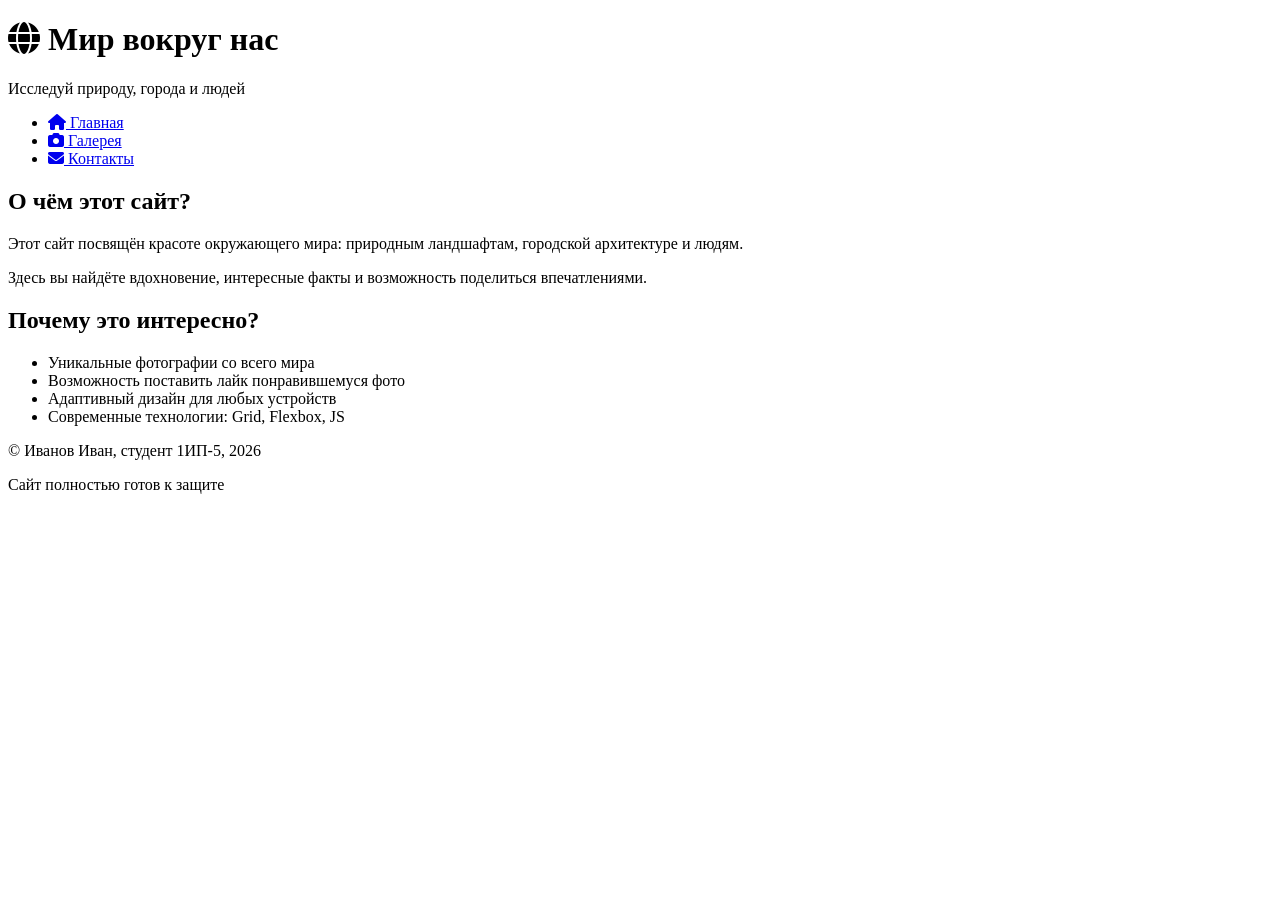
==== index.html @ f4687e2e "Add files via upload" ====
<!DOCTYPE html>
<html lang="ru">
<head>
  <meta charset="UTF-8">
  <meta name="viewport" content="width=device-width, initial-scale=1.0">
  <title>Мой тематический сайт</title>
  <link rel="stylesheet" href="C:\Users\User\Desktop\Максим Смирнов 1ип-7-25\style.css">
  <link rel="stylesheet" href="https://cdnjs.cloudflare.com/ajax/libs/font-awesome/6.4.0/css/all.min.css">
</head>
<body>

<header>
  <div class="header-content">
    <h1><i class="fas fa-globe"></i> Мир вокруг нас</h1>
    <p>Исследуй природу, города и людей</p>
  </div>
  <nav>
    <ul class="nav-grid">
      <li><a href="index.html" class="nav-link active"><i class="fas fa-home"></i> Главная</a></li>
      <li><a href="gallery.html" class="nav-link"><i class="fas fa-camera"></i> Галерея</a></li>
      <li><a href="contacts.html" class="nav-link"><i class="fas fa-envelope"></i> Контакты</a></li>
    </ul>
  </nav>
</header>

<main>
  <section>
    <h2>О чём этот сайт?</h2>
    <p>Этот сайт посвящён красоте окружающего мира: природным ландшафтам, городской архитектуре и людям.</p>
    <p>Здесь вы найдёте вдохновение, интересные факты и возможность поделиться впечатлениями.</p>

    <h2>Почему это интересно?</h2>
    <ul>
      <li>Уникальные фотографии со всего мира</li>
      <li>Возможность поставить лайк понравившемуся фото</li>
      <li>Адаптивный дизайн для любых устройств</li>
      <li>Современные технологии: Grid, Flexbox, JS</li>
    </ul>
  </section>
</main>

<footer>
  <p>© Иванов Иван, студент 1ИП-5, 2026</p>
  <p class="js-status">Сайт полностью готов к защите</p>
</footer>

<script src="C:\Users\User\Desktop\Максим Смирнов 1ип-7-25\script.js"></script>
</body>
</html>
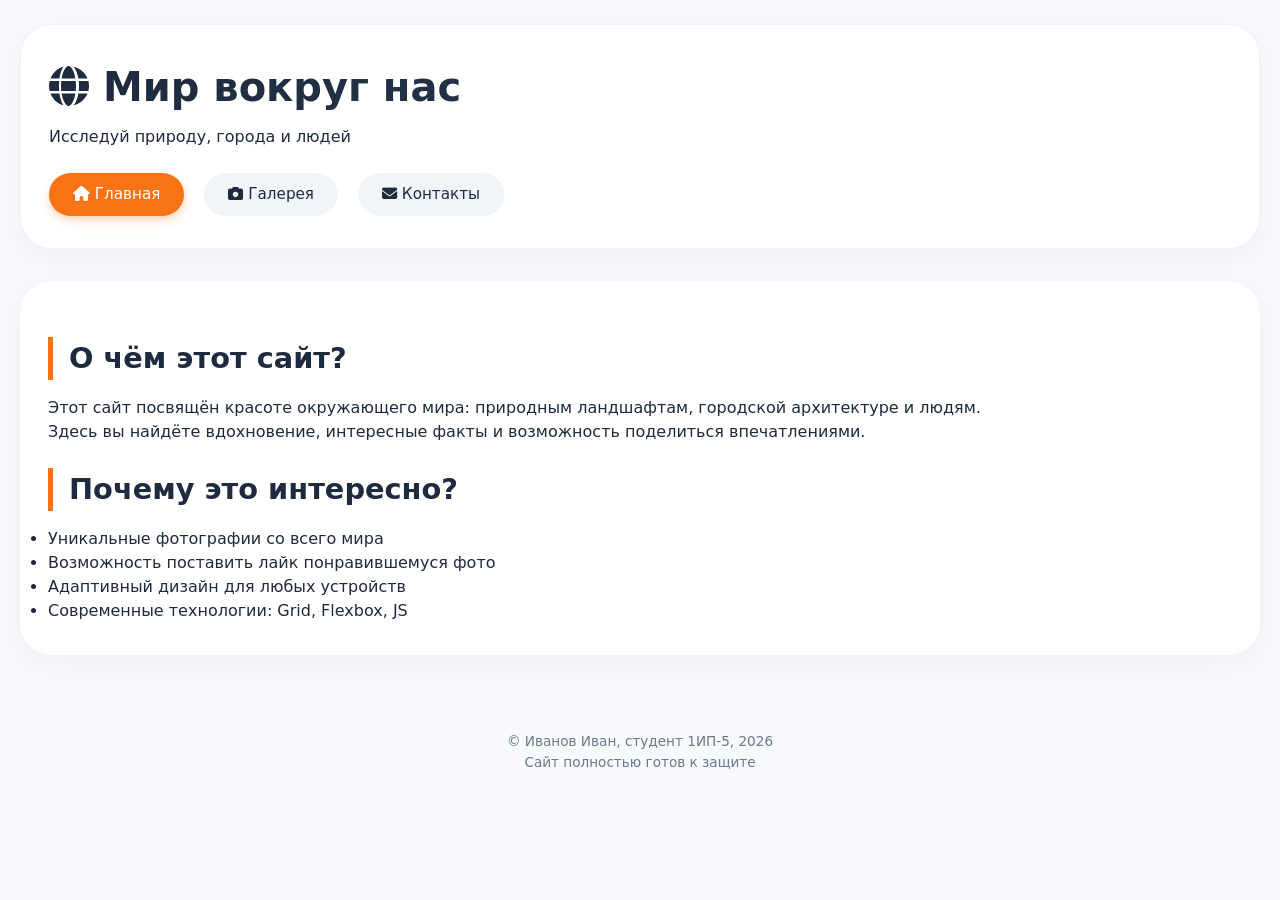
==== commit cc94b643: "Fix file paths and clean up HTML structure" ====
--- a/index.html
+++ b/index.html
@@ -4,7 +4,7 @@
   <meta charset="UTF-8">
   <meta name="viewport" content="width=device-width, initial-scale=1.0">
   <title>Мой тематический сайт</title>
-  <link rel="stylesheet" href="C:\Users\User\Desktop\Максим Смирнов 1ип-7-25\style.css">
+  <link rel="stylesheet" href="style.css">
   <link rel="stylesheet" href="https://cdnjs.cloudflare.com/ajax/libs/font-awesome/6.4.0/css/all.min.css">
 </head>
 <body>
@@ -46,4 +46,4 @@
 
 <script src="C:\Users\User\Desktop\Максим Смирнов 1ип-7-25\script.js"></script>
 </body>
-</html>+</html>
--- a/style.css
+++ b/style.css
@@ -0,0 +1,457 @@
+/* ========== RESET ========== */
+* {
+  margin: 0;
+  padding: 0;
+  box-sizing: border-box;
+}
+
+body {
+  font-family: 'Inter', system-ui, -apple-system, 'Segoe UI', Roboto, Helvetica, sans-serif;
+  background: #f7f9fc;
+  color: #1e2a3e;
+  line-height: 1.5;
+  padding: 24px 20px;
+}
+
+/* ========== ТИПОГРАФИКА ========== */
+h1 {
+  font-size: 2.5rem;
+  font-weight: 700;
+  background: linear-gradient(135deg, #1e2a3e, #2c3e50);
+  background-clip: text;
+  -webkit-background-clip: text;
+  color: transparent;
+  margin-bottom: 8px;
+}
+
+h2 {
+  font-size: 1.8rem;
+  font-weight: 600;
+  color: #1e2a3e;
+  margin: 24px 0 16px 0;
+  border-left: 5px solid #f97316;
+  padding-left: 16px;
+}
+
+h3 {
+  font-size: 1.4rem;
+  font-weight: 600;
+  color: #2c3e50;
+  margin-bottom: 12px;
+}
+
+/* ========== ШАПКА ========== */
+header {
+  background: white;
+  border-radius: 32px;
+  padding: 32px 28px;
+  margin-bottom: 32px;
+  box-shadow: 0 8px 24px rgba(0, 0, 0, 0.04);
+  border: 1px solid rgba(0, 0, 0, 0.05);
+}
+
+/* ========== НАВИГАЦИЯ (FLEX) ========== */
+nav ul {
+  display: flex;
+  gap: 20px;
+  list-style: none;
+  flex-wrap: wrap;
+  margin-top: 24px;
+}
+
+nav ul li a {
+  display: inline-block;
+  padding: 10px 24px;
+  background: #f1f5f9;
+  color: #1e2a3e;
+  text-decoration: none;
+  font-weight: 500;
+  border-radius: 40px;
+  transition: all 0.2s ease;
+  font-size: 0.95rem;
+}
+
+nav ul li a:hover {
+  background: #f97316;
+  color: white;
+  transform: translateY(-2px);
+}
+
+nav ul li a.active {
+  background: #f97316;
+  color: white;
+  box-shadow: 0 4px 10px rgba(249, 115, 22, 0.3);
+}
+
+/* ========== ОСНОВНОЙ КОНТЕНТ ========== */
+main {
+  max-width: 1280px;
+  margin: 0 auto;
+  background: white;
+  border-radius: 32px;
+  padding: 32px 28px;
+  box-shadow: 0 8px 28px rgba(0, 0, 0, 0.04);
+}
+
+/* ========== ГАЛЕРЕЯ — GRID ========== */
+.gallery-grid {
+  display: grid;
+  grid-template-columns: repeat(auto-fill, minmax(300px, 1fr));
+  gap: 28px;
+  margin: 32px 0;
+}
+
+.image-card {
+  background: white;
+  border-radius: 24px;
+  overflow: hidden;
+  transition: 0.25s ease;
+  box-shadow: 0 4px 12px rgba(0, 0, 0, 0.05);
+  border: 1px solid #eef2f6;
+}
+
+.image-card:hover {
+  transform: translateY(-6px);
+  box-shadow: 0 20px 30px -12px rgba(0, 0, 0, 0.15);
+}
+
+.card-image {
+  position: relative;
+  height: 220px;
+  overflow: hidden;
+  background: #eef2f6;
+}
+
+.card-image img {
+  width: 100%;
+  height: 100%;
+  object-fit: cover;
+  transition: 0.3s;
+}
+
+.image-card:hover .card-image img {
+  transform: scale(1.03);
+}
+
+.image-card h3 {
+  padding: 16px 16px 0 16px;
+  font-size: 1.25rem;
+}
+
+.image-card p {
+  padding: 8px 16px 20px 16px;
+  color: #4a5b6e;
+  font-size: 0.9rem;
+}
+
+/* кнопка лайка */
+.like-btn {
+  position: absolute;
+  bottom: 12px;
+  right: 12px;
+  background: white;
+  border: none;
+  border-radius: 50px;
+  padding: 8px 16px;
+  font-size: 0.9rem;
+  font-weight: 600;
+  cursor: pointer;
+  box-shadow: 0 2px 8px rgba(0, 0, 0, 0.1);
+  transition: 0.2s;
+  display: flex;
+  align-items: center;
+  gap: 6px;
+}
+
+.like-btn.liked {
+  background: #f43f5e;
+  color: white;
+}
+
+/* фильтры */
+.filters {
+  display: flex;
+  gap: 12px;
+  flex-wrap: wrap;
+  margin-bottom: 24px;
+}
+
+.filter-btn {
+  background: #f1f5f9;
+  border: none;
+  padding: 8px 20px;
+  border-radius: 40px;
+  font-weight: 500;
+  cursor: pointer;
+  transition: 0.2s;
+}
+
+.filter-btn.active {
+  background: #f97316;
+  color: white;
+}
+
+/* ========== КОНТАКТЫ — GRID ========== */
+.contacts-grid {
+  display: grid;
+  grid-template-columns: repeat(auto-fit, minmax(320px, 1fr));
+  gap: 28px;
+}
+
+.contact-card {
+  background: white;
+  border-radius: 28px;
+  padding: 28px;
+  border: 1px solid #eef2f6;
+  transition: 0.2s;
+  box-shadow: 0 4px 12px rgba(0, 0, 0, 0.04);
+}
+
+.contact-form {
+  background: white;
+  border-radius: 28px;
+  padding: 28px;
+  border: 1px solid #eef2f6;
+  transition: 0.2s;
+  box-shadow: 0 4px 12px rgba(0, 0, 0, 0.04);
+}
+
+.faq-box {
+  background: white;
+  border-radius: 28px;
+  padding: 28px;
+  border: 1px solid #eef2f6;
+  transition: 0.2s;
+  box-shadow: 0 4px 12px rgba(0, 0, 0, 0.04);
+}
+
+.contact-card:hover, .contact-form:hover, .faq-box:hover {
+  transform: translateY(-4px);
+  box-shadow: 0 12px 24px -12px rgba(0, 0, 0, 0.15);
+}
+
+.contact-card p {
+  margin: 14px 0;
+  display: flex;
+  align-items: center;
+  gap: 12px;
+}
+
+.contact-card i {
+  width: 28px;
+  color: #f97316;
+}
+
+.contact-card a {
+  color: #2c3e50;
+  text-decoration: none;
+  border-bottom: 1px solid transparent;
+}
+
+.contact-card a:hover {
+  color: #f97316;
+  border-bottom-color: #f97316;
+}
+
+/* форма */
+.contact-form input,
+.contact-form select,
+.contact-form textarea {
+  width: 100%;
+  padding: 12px 16px;
+  margin: 8px 0 16px 0;
+  border: 1px solid #dce3ec;
+  border-radius: 20px;
+  font-size: 1rem;
+  background: #fefefe;
+  transition: 0.2s;
+}
+
+.contact-form input:focus,
+.contact-form select:focus,
+.contact-form textarea:focus {
+  border-color: #f97316;
+  outline: none;
+  box-shadow: 0 0 0 3px rgba(249, 115, 22, 0.1);
+}
+
+/* псевдоклассы для полей */
+.contact-form input:required,
+.contact-form select:required,
+.contact-form textarea:required {
+  border-left: 4px solid #f97316;
+}
+
+.contact-form input:required:valid,
+.contact-form textarea:required:valid {
+  border-left: 4px solid #10b981;
+}
+
+/* псевдоэлемент для placeholder */
+.contact-form input::placeholder,
+.contact-form textarea::placeholder {
+  color: #adb5bd;
+  font-style: italic;
+  transition: 0.2s;
+}
+
+.contact-form input:focus::placeholder,
+.contact-form textarea:focus::placeholder {
+  opacity: 0.5;
+  transform: translateX(5px);
+}
+
+.checkbox-group {
+  display: flex;
+  align-items: center;
+  gap: 10px;
+  margin: 20px 0;
+  cursor: pointer;
+}
+
+.checkbox-group input {
+  width: auto;
+  margin: 0;
+  cursor: pointer;
+}
+
+/* псевдокласс :checked + псевдоэлемент */
+.checkbox-group input:checked + span::before {
+  content: "✓ ";
+  color: #10b981;
+  font-weight: bold;
+}
+
+.checkbox-group span {
+  transition: 0.2s;
+}
+
+.checkbox-group input:checked + span {
+  color: #10b981;
+}
+
+.contact-form button[type="submit"] {
+  background: #f97316;
+  color: white;
+  border: none;
+  padding: 14px;
+  width: 100%;
+  border-radius: 40px;
+  font-weight: 700;
+  font-size: 1rem;
+  cursor: pointer;
+  transition: 0.2s;
+}
+
+.contact-form button[type="submit"]:hover {
+  background: #ea580c;
+  transform: scale(1.01);
+}
+
+.contact-form button[type="submit"]:active {
+  transform: scale(0.98);
+}
+
+/* FAQ с псевдоэлементами и nth-child */
+.faq-item {
+  padding: 16px 0;
+  border-bottom: 1px solid #eef2f6;
+}
+
+.faq-item:first-child {
+  padding-top: 0;
+}
+
+.faq-item:last-child {
+  border-bottom: none;
+}
+
+.faq-item:nth-child(odd) {
+  background: #fafcff;
+  margin: 0 -12px;
+  padding-left: 12px;
+  padding-right: 12px;
+  border-radius: 12px;
+}
+
+.faq-item strong {
+  display: block;
+  color: #f97316;
+  margin-bottom: 6px;
+}
+
+/* псевдоэлемент ::before для FAQ */
+.faq-item::before {
+  content: "💡";
+  margin-right: 10px;
+  display: inline-block;
+}
+
+/* выделение текста */
+::selection {
+  background: #f97316;
+  color: white;
+}
+
+/* подвал */
+footer {
+  text-align: center;
+  margin-top: 48px;
+  padding: 28px;
+  color: #6b7a8a;
+  font-size: 0.85rem;
+}
+
+/* ========== АДАПТИВ ========== */
+@media (max-width: 768px) {
+  body {
+    padding: 16px;
+  }
+
+  header, main {
+    padding: 20px;
+  }
+
+  h1 {
+    font-size: 1.8rem;
+  }
+
+  h2 {
+    font-size: 1.4rem;
+  }
+
+  nav ul {
+    justify-content: center;
+    gap: 12px;
+  }
+
+  nav ul li a {
+    padding: 8px 16px;
+    font-size: 0.85rem;
+  }
+
+  .gallery-grid, .contacts-grid {
+    grid-template-columns: 1fr;
+    gap: 20px;
+  }
+
+  .contact-card, .contact-form, .faq-box {
+    padding: 20px;
+  }
+}
+
+/* анимация появления карточек */
+@keyframes fadeInUp {
+  from {
+    opacity: 0;
+    transform: translateY(20px);
+  }
+  to {
+    opacity: 1;
+    transform: translateY(0);
+  }
+}
+
+.image-card, .contact-card, .contact-form, .faq-box {
+  animation: fadeInUp 0.4s ease forwards;
+}
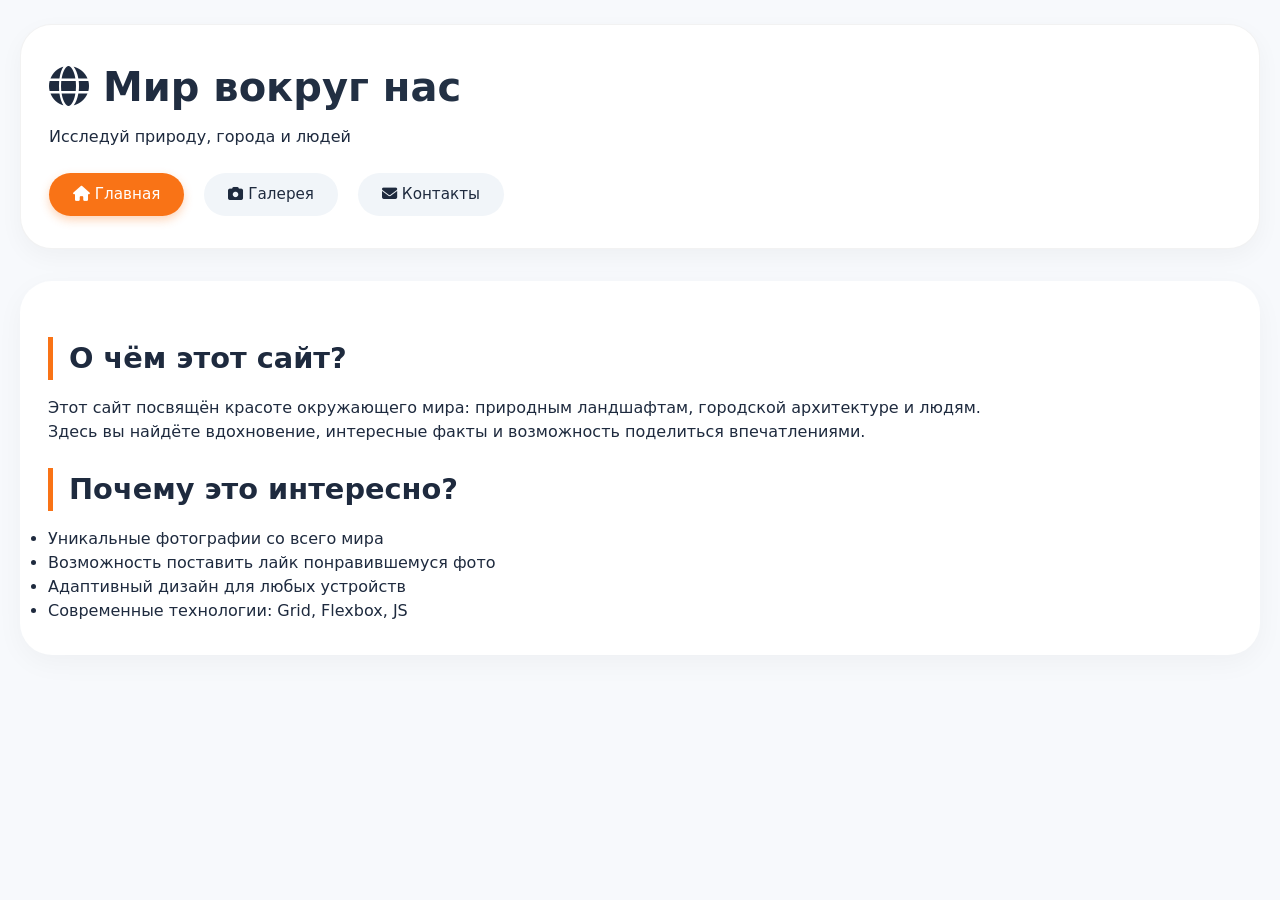
==== commit 3bcc5062: "Update index.html" ====
--- a/index.html
+++ b/index.html
@@ -39,11 +39,6 @@
   </section>
 </main>
 
-<footer>
-  <p>© Иванов Иван, студент 1ИП-5, 2026</p>
-  <p class="js-status">Сайт полностью готов к защите</p>
-</footer>
-
 <script src="C:\Users\User\Desktop\Максим Смирнов 1ип-7-25\script.js"></script>
 </body>
 </html>
